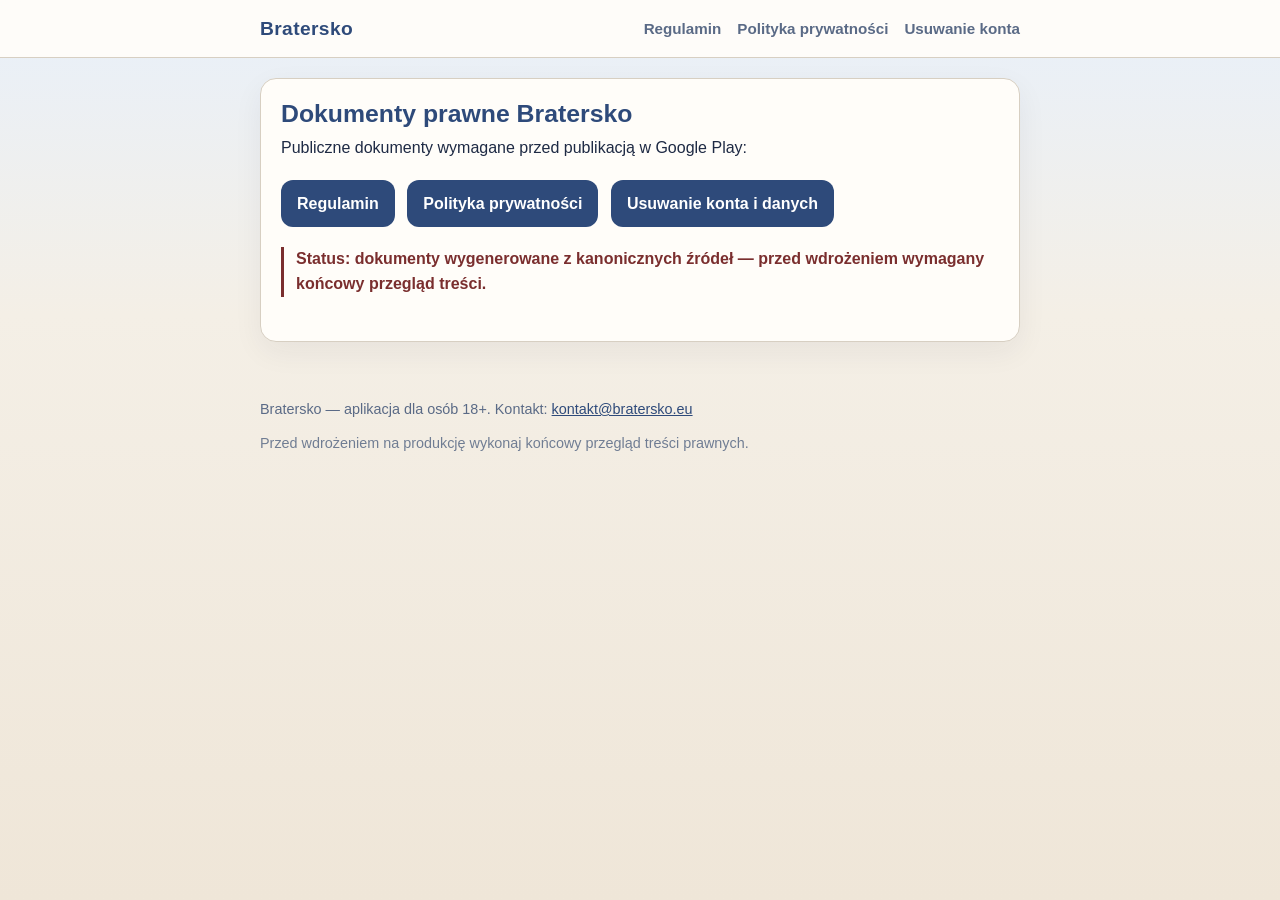
==== index.html @ 3fd18317 "chore: publish Bratersko legal website Co-authored-by: Cursor <cursoragent@cursor.com>" ====
<!DOCTYPE html>
<html lang="pl">
<head>
  <meta charset="utf-8" />
  <meta name="viewport" content="width=device-width, initial-scale=1" />
  <title>Dokumenty prawne — Bratersko</title>
  <meta name="description" content="Regulamin, polityka prywatności i usuwanie konta — Bratersko." />
  <link rel="stylesheet" href="/styles.css" />
</head>
<body>
  <header class="site-header">
    <div class="wrap">
      <a class="brand" href="/">Bratersko</a>
      <nav class="nav" aria-label="Dokumenty">
        <a href="/regulamin">Regulamin</a>
        <a href="/polityka-prywatnosci">Polityka prywatności</a>
        <a href="/usun-konto">Usuwanie konta</a>
      </nav>
    </div>
  </header>
  <main class="wrap doc">
    <h1>Dokumenty prawne Bratersko</h1>
    <p>Publiczne dokumenty wymagane przed publikacją w Google Play:</p>
    <p>
      <a class="cta" href="/regulamin">Regulamin</a>
      <a class="cta" href="/polityka-prywatnosci">Polityka prywatności</a>
      <a class="cta" href="/usun-konto">Usuwanie konta i danych</a>
    </p>
    <p class="note">Status: dokumenty wygenerowane z kanonicznych źródeł — przed wdrożeniem wymagany końcowy przegląd treści.</p>
  </main>
  <footer class="site-footer">
    <div class="wrap">
      <p>Bratersko — aplikacja dla osób 18+. Kontakt: <a href="mailto:kontakt@bratersko.eu">kontakt@bratersko.eu</a></p>
      <p class="muted">Przed wdrożeniem na produkcję wykonaj końcowy przegląd treści prawnych.</p>
    </div>
  </footer>
</body>
</html>
---- styles.css ----
/* Bratersko — publiczne dokumenty prawne (mobile-first) */
:root {
  --bg: #f4efe6;
  --ink: #1e2a44;
  --muted: #5a6a86;
  --accent: #2e4a7a;
  --card: #fffdf9;
  --line: #d7cfc2;
  --note: #7a2e2e;
}
* { box-sizing: border-box; }
html, body { margin: 0; padding: 0; }
body {
  font-family: "Segoe UI", "Helvetica Neue", Arial, sans-serif;
  background: linear-gradient(180deg, #e8f0fa 0%, var(--bg) 35%, #efe6d8 100%);
  color: var(--ink);
  line-height: 1.55;
  min-height: 100vh;
}
.wrap { width: min(760px, calc(100% - 2rem)); margin: 0 auto; }
.site-header {
  position: sticky; top: 0; z-index: 10;
  background: rgba(255,253,249,0.92);
  backdrop-filter: blur(8px);
  border-bottom: 1px solid var(--line);
}
.site-header .wrap {
  display: flex; flex-wrap: wrap; gap: 0.75rem 1.25rem;
  align-items: center; justify-content: space-between;
  padding: 0.85rem 0;
}
.brand {
  font-weight: 800; font-size: 1.2rem; color: var(--accent);
  text-decoration: none; letter-spacing: 0.02em;
}
.nav { display: flex; flex-wrap: wrap; gap: 0.65rem 1rem; }
.nav a {
  color: var(--muted); text-decoration: none; font-weight: 600; font-size: 0.95rem;
}
.nav a[aria-current="page"], .nav a:hover { color: var(--accent); text-decoration: underline; }
.doc {
  background: var(--card);
  border: 1px solid var(--line);
  border-radius: 16px;
  padding: 1.25rem 1.25rem 2rem;
  margin: 1.25rem auto 2rem;
  box-shadow: 0 10px 30px rgba(30,42,68,0.06);
}
h1 { font-size: 1.55rem; line-height: 1.25; margin: 0 0 0.35rem; color: var(--accent); }
h2 { font-size: 1.1rem; margin: 1.4rem 0 0.5rem; color: var(--accent); }
.meta { color: var(--muted); font-size: 0.9rem; margin: 0 0 1rem; }
p { margin: 0 0 0.75rem; }
.note {
  color: var(--note); font-weight: 700;
  border-left: 3px solid var(--note); padding-left: 0.75rem;
}
ul { margin: 0 0 0.9rem; padding-left: 1.2rem; }
li { margin-bottom: 0.35rem; }
.cta {
  display: inline-block; margin: 0.5rem 0.5rem 0.5rem 0;
  background: var(--accent); color: #fff; text-decoration: none;
  font-weight: 700; padding: 0.7rem 1rem; border-radius: 12px;
}
.cta.secondary { background: transparent; color: var(--accent); border: 2px solid var(--accent); }
.site-footer { padding: 1.5rem 0 2.5rem; color: var(--muted); font-size: 0.9rem; }
.site-footer a { color: var(--accent); }
.muted { opacity: 0.85; }
@media (max-width: 560px) {
  h1 { font-size: 1.3rem; }
  .doc { padding: 1rem 1rem 1.5rem; border-radius: 12px; }
}
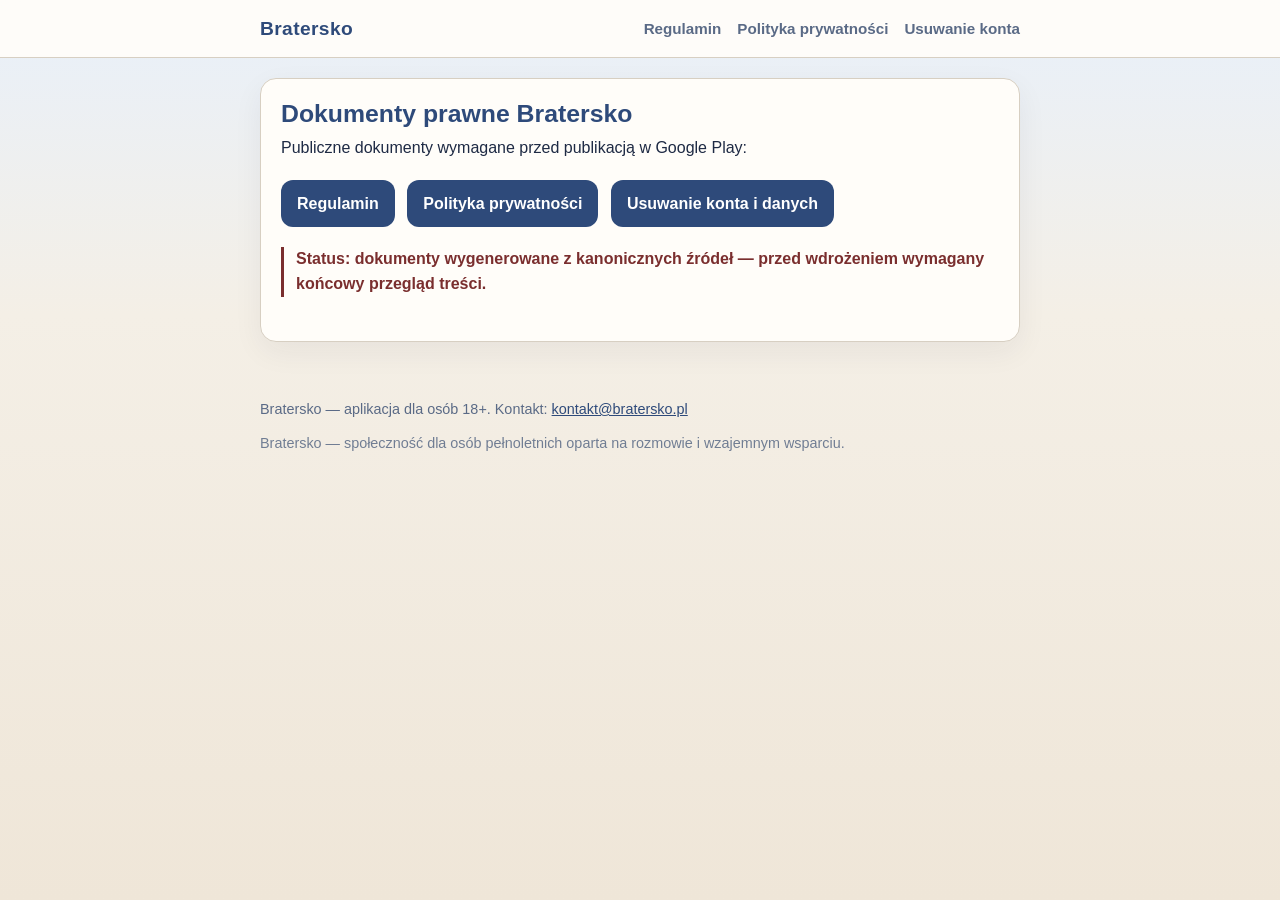
==== commit 158ddfd0: "feat(legal): publish documents for bratersko.pl Co-authored-by: Cursor <cursoragent@cursor.com>" ====
--- a/index.html
+++ b/index.html
@@ -5,16 +5,16 @@
   <meta name="viewport" content="width=device-width, initial-scale=1" />
   <title>Dokumenty prawne — Bratersko</title>
   <meta name="description" content="Regulamin, polityka prywatności i usuwanie konta — Bratersko." />
-  <link rel="stylesheet" href="/styles.css" />
+  <link rel="stylesheet" href="./styles.css" />
 </head>
 <body>
   <header class="site-header">
     <div class="wrap">
-      <a class="brand" href="/">Bratersko</a>
+      <a class="brand" href="./">Bratersko</a>
       <nav class="nav" aria-label="Dokumenty">
-        <a href="/regulamin">Regulamin</a>
-        <a href="/polityka-prywatnosci">Polityka prywatności</a>
-        <a href="/usun-konto">Usuwanie konta</a>
+        <a href="./regulamin/">Regulamin</a>
+        <a href="./polityka-prywatnosci/">Polityka prywatności</a>
+        <a href="./usun-konto/">Usuwanie konta</a>
       </nav>
     </div>
   </header>
@@ -22,16 +22,16 @@
     <h1>Dokumenty prawne Bratersko</h1>
     <p>Publiczne dokumenty wymagane przed publikacją w Google Play:</p>
     <p>
-      <a class="cta" href="/regulamin">Regulamin</a>
-      <a class="cta" href="/polityka-prywatnosci">Polityka prywatności</a>
-      <a class="cta" href="/usun-konto">Usuwanie konta i danych</a>
+      <a class="cta" href="./regulamin/">Regulamin</a>
+      <a class="cta" href="./polityka-prywatnosci/">Polityka prywatności</a>
+      <a class="cta" href="./usun-konto/">Usuwanie konta i danych</a>
     </p>
     <p class="note">Status: dokumenty wygenerowane z kanonicznych źródeł — przed wdrożeniem wymagany końcowy przegląd treści.</p>
   </main>
   <footer class="site-footer">
     <div class="wrap">
-      <p>Bratersko — aplikacja dla osób 18+. Kontakt: <a href="mailto:kontakt@bratersko.eu">kontakt@bratersko.eu</a></p>
-      <p class="muted">Przed wdrożeniem na produkcję wykonaj końcowy przegląd treści prawnych.</p>
+      <p>Bratersko — aplikacja dla osób 18+. Kontakt: <a href="mailto:kontakt@bratersko.pl">kontakt@bratersko.pl</a></p>
+      <p class="muted">Bratersko — społeczność dla osób pełnoletnich oparta na rozmowie i wzajemnym wsparciu.</p>
     </div>
   </footer>
 </body>
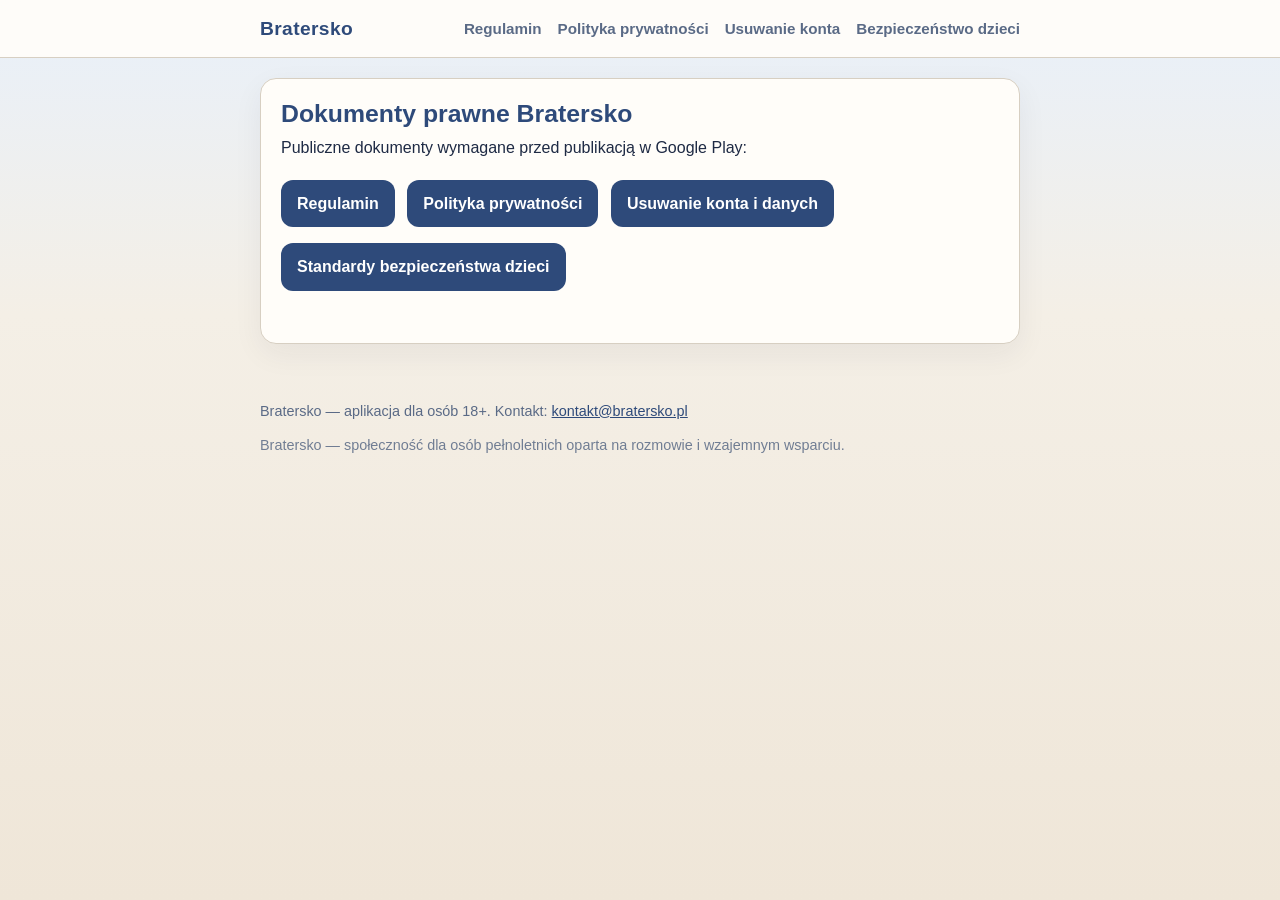
==== commit f62c4de0: "Publish child safety standards that match manual moderation. The page prohibits CSAE and CSAM, and d" ====
--- a/index.html
+++ b/index.html
@@ -4,7 +4,7 @@
   <meta charset="utf-8" />
   <meta name="viewport" content="width=device-width, initial-scale=1" />
   <title>Dokumenty prawne — Bratersko</title>
-  <meta name="description" content="Regulamin, polityka prywatności i usuwanie konta — Bratersko." />
+  <meta name="description" content="Regulamin, polityka prywatności, usuwanie konta i standardy bezpieczeństwa dzieci — Bratersko." />
   <link rel="stylesheet" href="./styles.css" />
 </head>
 <body>
@@ -15,6 +15,7 @@
         <a href="./regulamin/">Regulamin</a>
         <a href="./polityka-prywatnosci/">Polityka prywatności</a>
         <a href="./usun-konto/">Usuwanie konta</a>
+        <a href="./standardy-bezpieczenstwa-dzieci/">Bezpieczeństwo dzieci</a>
       </nav>
     </div>
   </header>
@@ -25,8 +26,8 @@
       <a class="cta" href="./regulamin/">Regulamin</a>
       <a class="cta" href="./polityka-prywatnosci/">Polityka prywatności</a>
       <a class="cta" href="./usun-konto/">Usuwanie konta i danych</a>
+      <a class="cta" href="./standardy-bezpieczenstwa-dzieci/">Standardy bezpieczeństwa dzieci</a>
     </p>
-    <p class="note">Status: dokumenty wygenerowane z kanonicznych źródeł — przed wdrożeniem wymagany końcowy przegląd treści.</p>
   </main>
   <footer class="site-footer">
     <div class="wrap">
